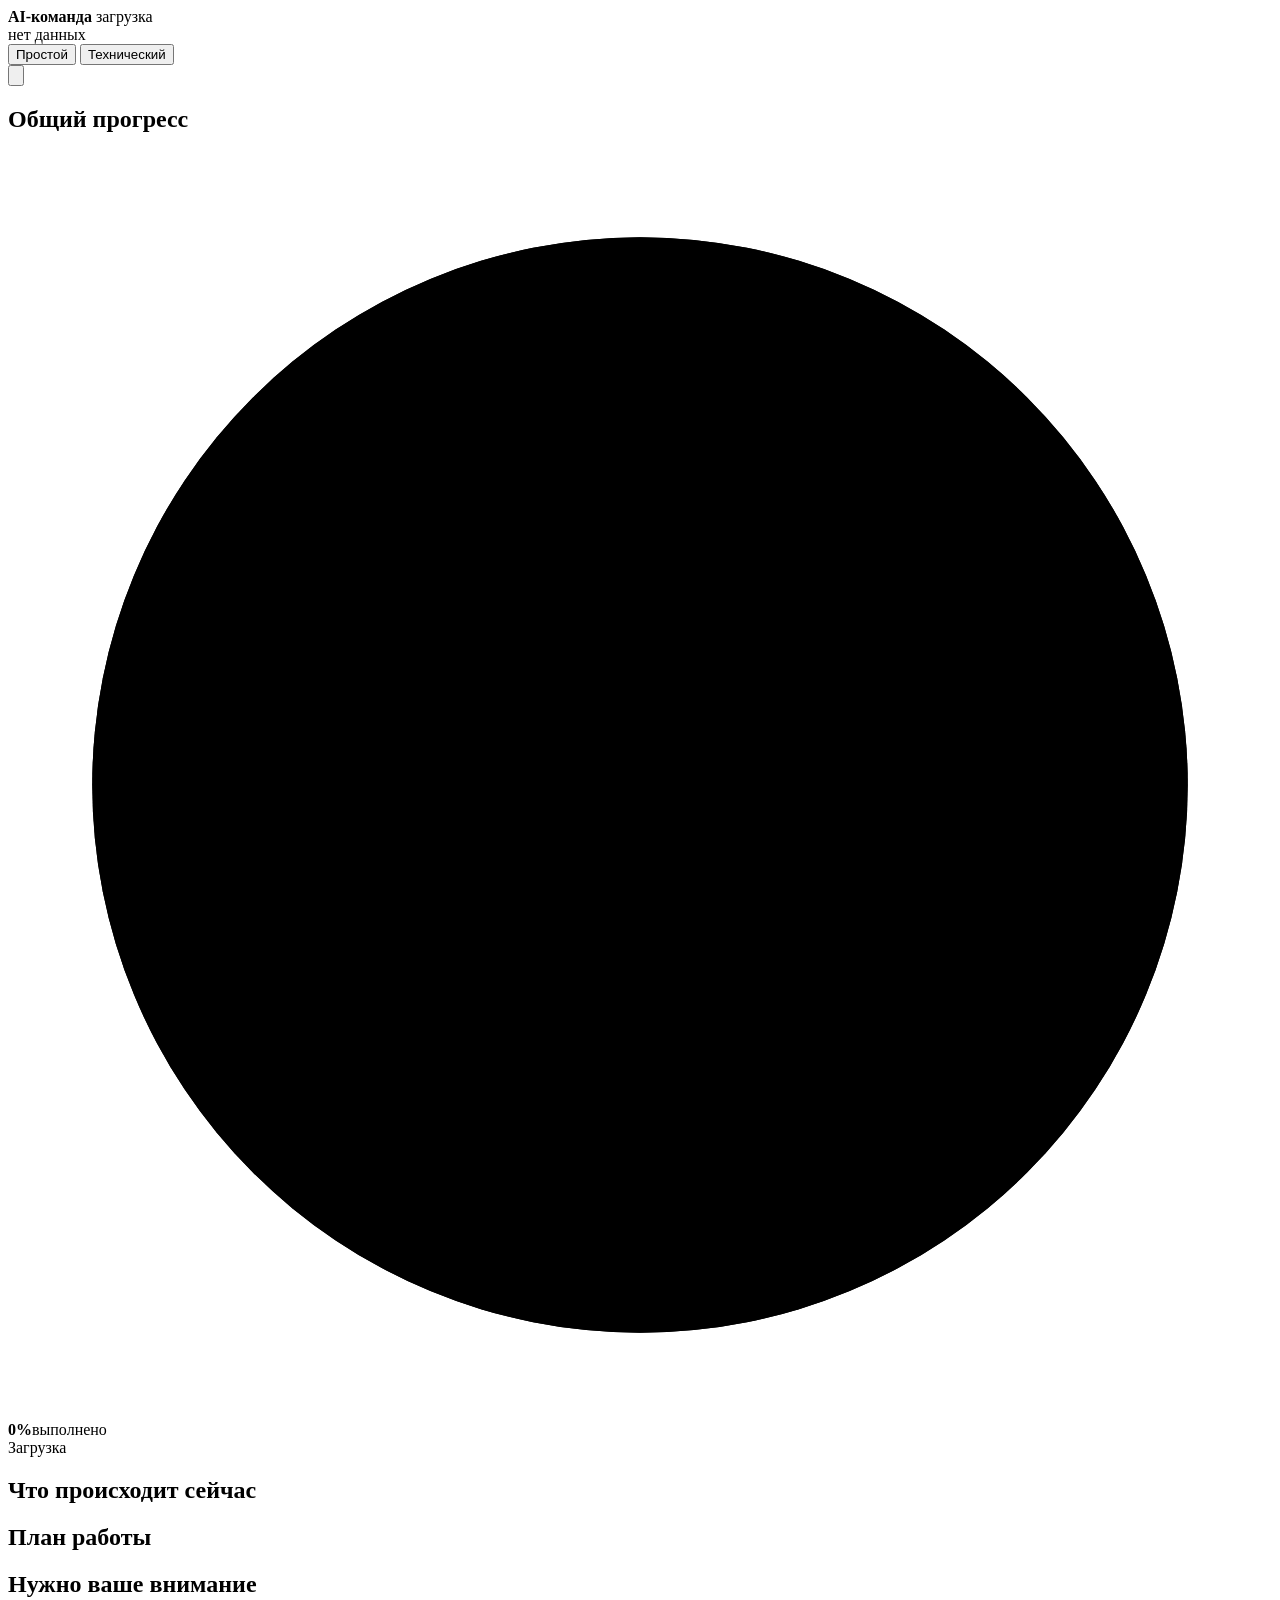
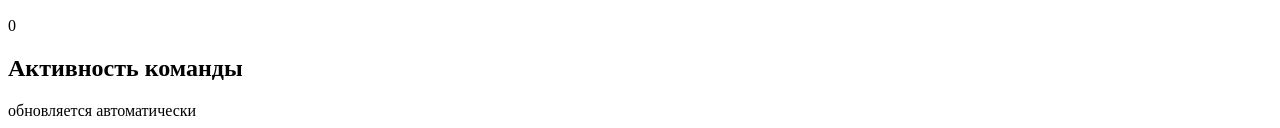
==== plugins/agent-teams/skills/agent-teams/scripts/agent_teams/dashboard/index.html @ 21c328af "v2.1.0a2: Milestone 2, the board for a non-technical owner `team.py ui` serves a read-only local pag" ====
<!doctype html>
<html lang="ru" data-theme="light">
<head>
<meta charset="utf-8">
<meta name="viewport" content="width=device-width, initial-scale=1">
<link rel="icon" href="data:image/svg+xml,%3Csvg xmlns='http://www.w3.org/2000/svg' viewBox='0 0 16 16'%3E%3Ccircle cx='8' cy='8' r='7' fill='%23007AFF'/%3E%3C/svg%3E">
<title>Моя AI-команда</title>
<link rel="stylesheet" href="/static/app.css">
</head>
<body>
<header class="topbar">
  <div class="title">
    <b id="teamName">AI-команда</b>
    <span id="teamGoal">загрузка</span>
  </div>
  <span class="pill" id="runState"><span class="dot idle" id="runDot"></span><span id="runStateText">нет данных</span></span>
  <span class="pill muted hidden" id="elapsed"></span>
  <span class="spacer"></span>
  <div class="seg" role="group" aria-label="Режим отображения">
    <button type="button" id="modeSimple" aria-pressed="true">Простой</button>
    <button type="button" id="modeAdvanced" aria-pressed="false">Технический</button>
  </div>
  <button type="button" class="iconbtn" id="themeBtn" aria-label="Переключить тему">
    <svg class="i" viewBox="0 0 24 24" aria-hidden="true"><circle cx="12" cy="12" r="4"/><path d="M12 2v2M12 20v2M4.9 4.9l1.4 1.4M17.7 17.7l1.4 1.4M2 12h2M20 12h2M4.9 19.1l1.4-1.4M17.7 6.3l1.4-1.4"/></svg>
  </button>
</header>

<main>
  <section class="card" aria-labelledby="progressH">
    <div class="core">
      <div class="cardhead"><h2 id="progressH">Общий прогресс</h2><span class="small muted" id="updatedAt"></span></div>
      <div class="progress">
        <div class="ring" role="img" id="ringImg" aria-label="Выполнено 0 процентов">
          <svg viewBox="0 0 120 120" aria-hidden="true"><circle class="track" cx="60" cy="60" r="52"/><circle class="bar" id="ringBar" cx="60" cy="60" r="52"/></svg>
          <div class="num"><b id="ringPct">0%</b><span>выполнено</span></div>
        </div>
        <div class="story">
          <div class="big" id="storyLine">Загрузка</div>
          <div class="counters" id="counters"></div>
        </div>
      </div>
    </div>
  </section>

  <div class="columns">
    <div class="col" id="colA">
<section class="card" id="nowCard" aria-labelledby="nowH">
      <div class="core">
        <div class="cardhead"><h2 id="nowH">Что происходит сейчас</h2></div>
        <div class="now-list" id="nowList"></div>
      </div>
    </section>
<section class="card" id="planCard" aria-labelledby="planH">
      <div class="core">
        <div class="cardhead"><h2 id="planH">План работы</h2></div>
        <div class="plan" id="planList"></div>
      </div>
    </section>
    </div>
    <div class="col" id="colB">
<section class="card" id="attCard" aria-labelledby="attH">
      <div class="core">
        <div class="cardhead"><h2 id="attH">Нужно ваше внимание</h2><span class="pill" id="attCount">0</span></div>
        <div class="attention-list" id="attList"></div>
      </div>
    </section>
<section class="card" id="feedCard" aria-labelledby="feedH">
      <div class="core">
        <div class="cardhead"><h2 id="feedH">Активность команды</h2><span class="small muted">обновляется автоматически</span></div>
        <div class="feed" id="feed"></div>
      </div>
    </section>
    </div>
  </div>
</main>

<noscript><p>Для работы доски нужен включённый JavaScript.</p></noscript>
<div class="conn" id="conn" role="status"></div>

<script src="/static/app.js"></script>
</body>
</html>
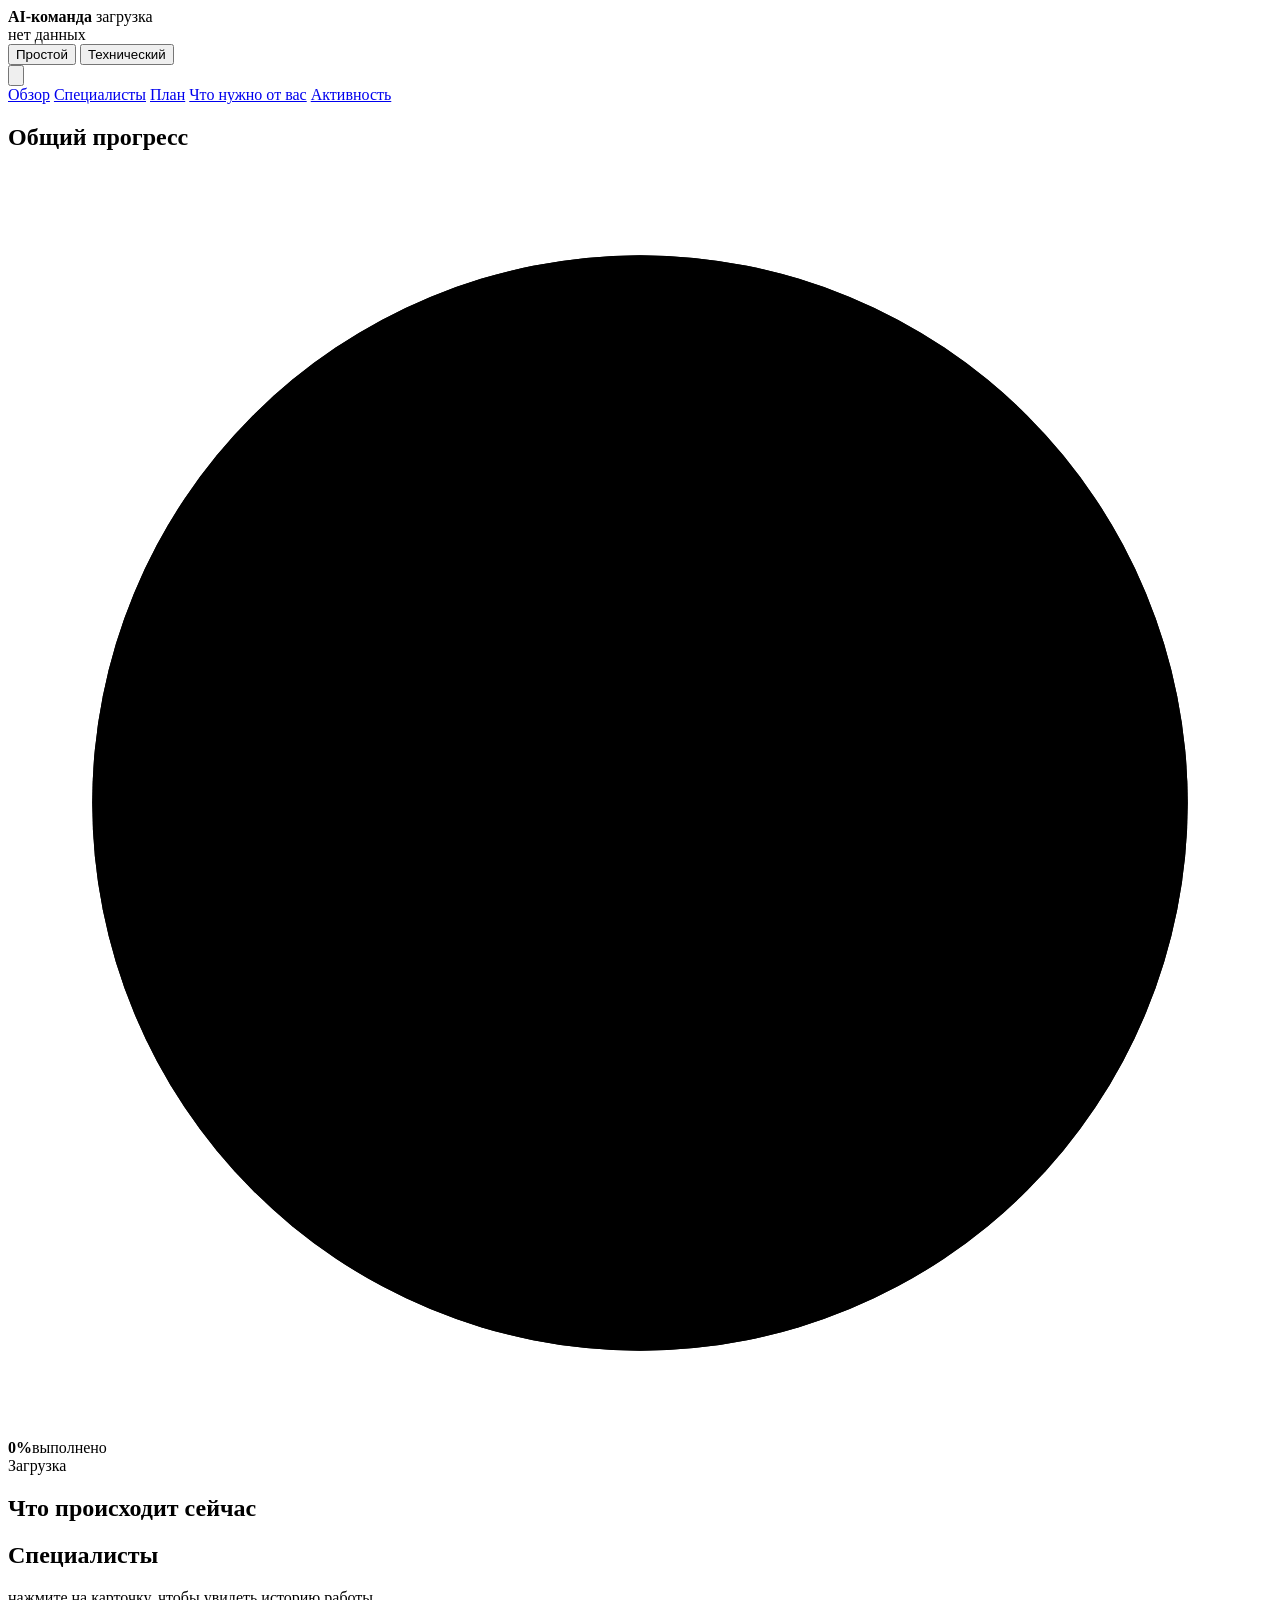
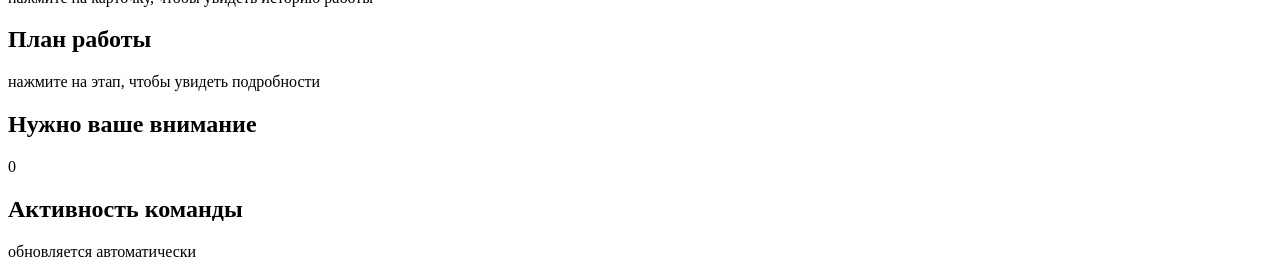
==== commit f7040dd8: "board: specialists, the goal of the team, what comes next, a light poll The first cut of the board w" ====
--- a/plugins/agent-teams/skills/agent-teams/scripts/agent_teams/dashboard/index.html
+++ b/plugins/agent-teams/skills/agent-teams/scripts/agent_teams/dashboard/index.html
@@ -10,10 +10,11 @@
 <body>
 <header class="topbar">
   <div class="title">
-    <b id="teamName">AI-команда</b>
-    <span id="teamGoal">загрузка</span>
+    <b id="projectName">AI-команда</b>
+    <span id="projectGoal">загрузка</span>
   </div>
   <span class="pill" id="runState"><span class="dot idle" id="runDot"></span><span id="runStateText">нет данных</span></span>
+  <span class="pill muted hidden" id="startedAt"></span>
   <span class="pill muted hidden" id="elapsed"></span>
   <span class="spacer"></span>
   <div class="seg" role="group" aria-label="Режим отображения">
@@ -26,6 +27,14 @@
 </header>
 
 <main>
+  <nav class="anchors" aria-label="Разделы">
+    <a href="#progressH">Обзор</a>
+    <a href="#teamH">Специалисты</a>
+    <a href="#planH">План</a>
+    <a href="#attH">Что нужно от вас</a>
+    <a href="#feedH">Активность</a>
+  </nav>
+
   <section class="card" aria-labelledby="progressH">
     <div class="core">
       <div class="cardhead"><h2 id="progressH">Общий прогресс</h2><span class="small muted" id="updatedAt"></span></div>
@@ -50,9 +59,15 @@
         <div class="now-list" id="nowList"></div>
       </div>
     </section>
+<section class="card" id="teamCard" aria-labelledby="teamH">
+      <div class="core">
+        <div class="cardhead"><h2 id="teamH">Специалисты</h2><span class="small muted">нажмите на карточку, чтобы увидеть историю работы</span></div>
+        <div class="team-list" id="teamList"></div>
+      </div>
+    </section>
 <section class="card" id="planCard" aria-labelledby="planH">
       <div class="core">
-        <div class="cardhead"><h2 id="planH">План работы</h2></div>
+        <div class="cardhead"><h2 id="planH">План работы</h2><span class="small muted">нажмите на этап, чтобы увидеть подробности</span></div>
         <div class="plan" id="planList"></div>
       </div>
     </section>
@@ -74,6 +89,16 @@
   </div>
 </main>
 
+<dialog class="sheet" id="sheet" aria-labelledby="sheetTitle">
+  <div class="sheet-head">
+    <h2 id="sheetTitle"></h2>
+    <button type="button" class="iconbtn" id="sheetClose" aria-label="Закрыть">
+      <svg class="i" viewBox="0 0 24 24" aria-hidden="true"><path d="M6 6l12 12M18 6L6 18"/></svg>
+    </button>
+  </div>
+  <div class="sheet-body" id="sheetBody"></div>
+</dialog>
+
 <noscript><p>Для работы доски нужен включённый JavaScript.</p></noscript>
 <div class="conn" id="conn" role="status"></div>
 
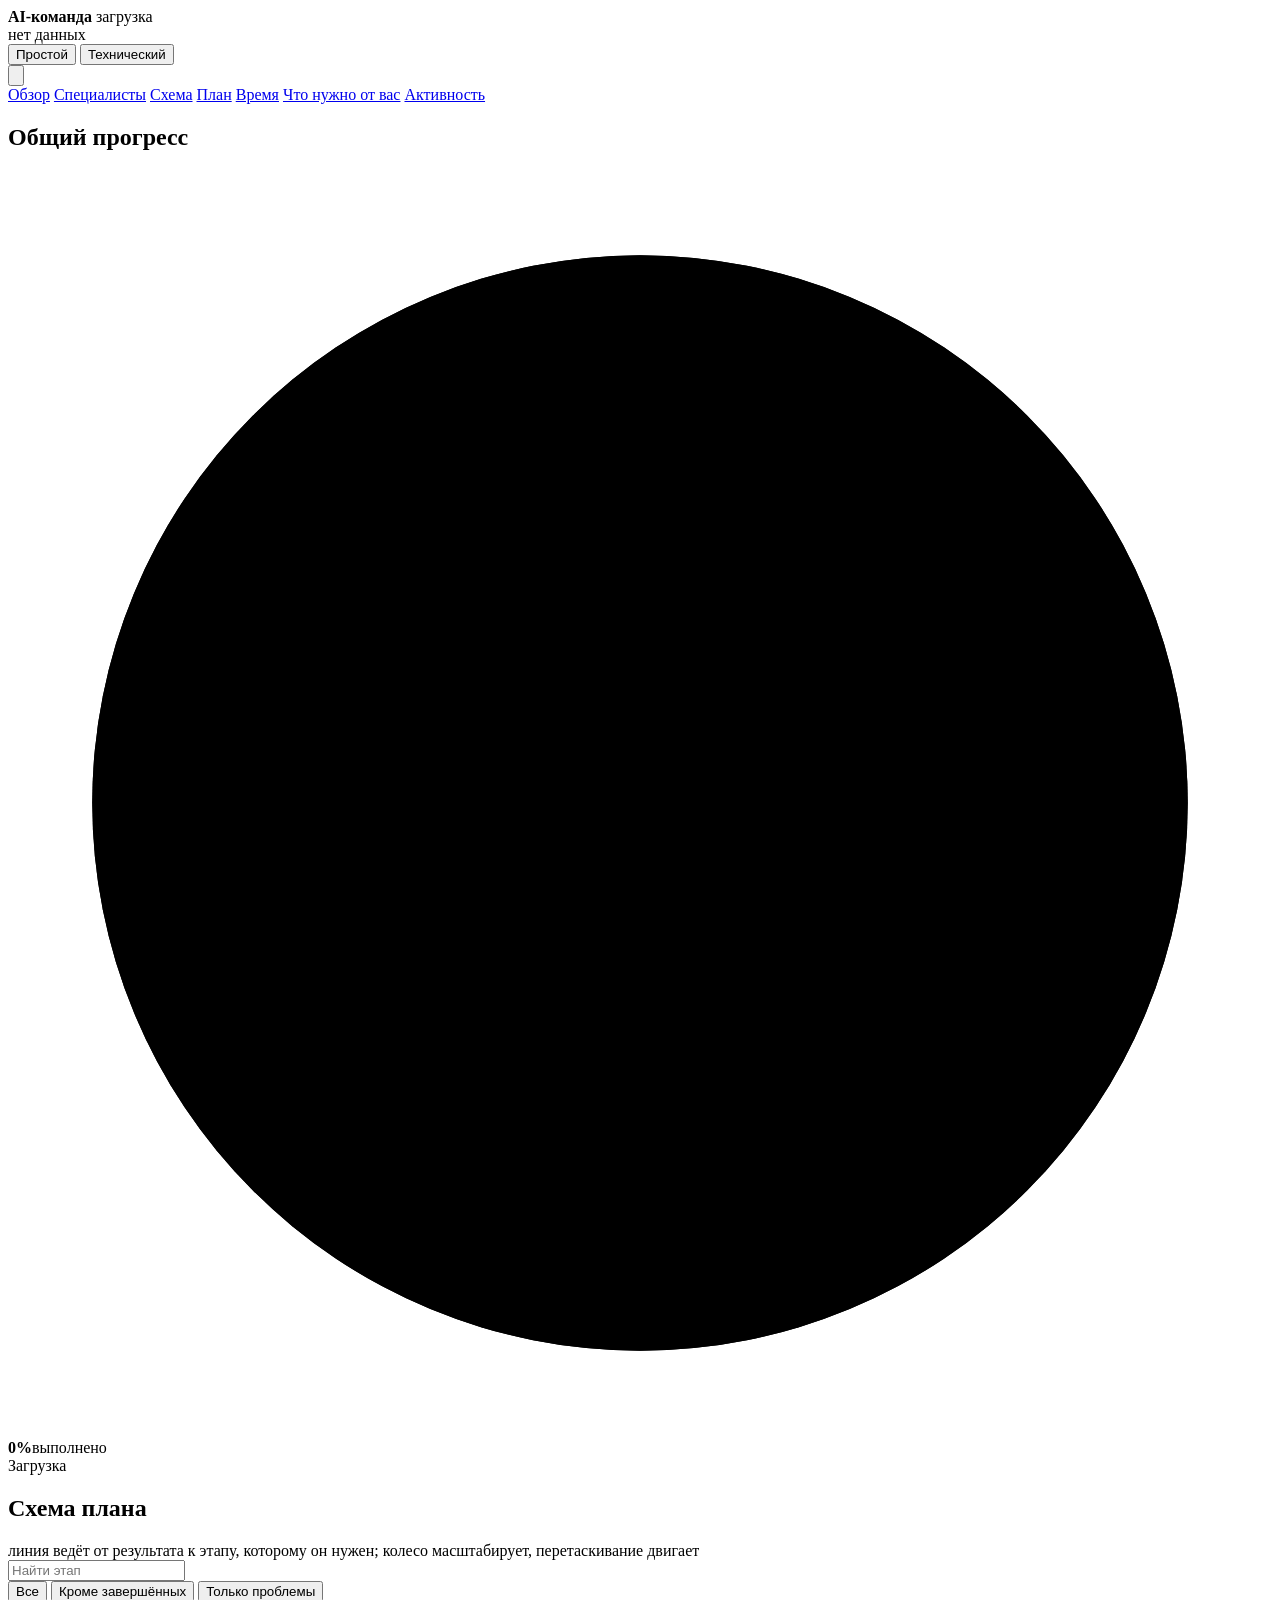
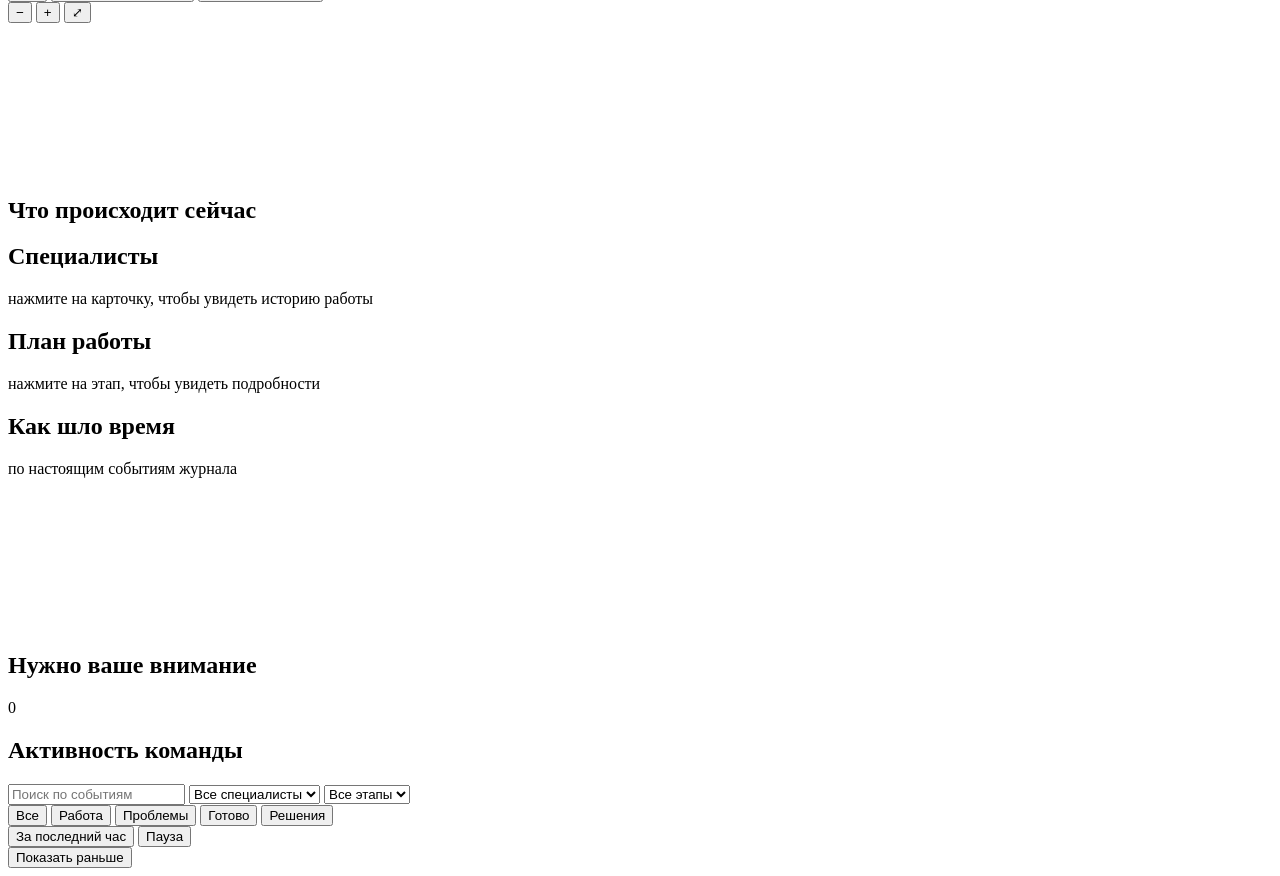
==== commit eeb538b4: "v2.1.0a3: Milestone 3, seeing the work The board shows how the work hangs together and what it produ" ====
--- a/plugins/agent-teams/skills/agent-teams/scripts/agent_teams/dashboard/index.html
+++ b/plugins/agent-teams/skills/agent-teams/scripts/agent_teams/dashboard/index.html
@@ -30,7 +30,9 @@
   <nav class="anchors" aria-label="Разделы">
     <a href="#progressH">Обзор</a>
     <a href="#teamH">Специалисты</a>
+    <a href="#graphH">Схема</a>
     <a href="#planH">План</a>
+    <a href="#timeH">Время</a>
     <a href="#attH">Что нужно от вас</a>
     <a href="#feedH">Активность</a>
   </nav>
@@ -48,6 +50,25 @@
           <div class="counters" id="counters"></div>
         </div>
       </div>
+    </div>
+  </section>
+
+  <section class="card" id="graphCard" aria-labelledby="graphH">
+    <div class="core">
+      <div class="cardhead"><h2 id="graphH">Схема плана</h2><span class="small muted">линия ведёт от результата к этапу, которому он нужен; колесо масштабирует, перетаскивание двигает</span></div>
+        <div class="graph-tools">
+          <input type="search" id="graphSearch" placeholder="Найти этап" aria-label="Поиск этапа" autocomplete="off">
+          <div class="chips" role="group" aria-label="Показать на схеме">
+            <button type="button" class="chip on" data-plan-filter="all" aria-pressed="true">Все</button>
+            <button type="button" class="chip" data-plan-filter="open" aria-pressed="false">Кроме завершённых</button>
+            <button type="button" class="chip" data-plan-filter="problem" aria-pressed="false">Только проблемы</button>
+          </div>
+          <span class="spacer"></span>
+          <button type="button" class="iconbtn small" id="graphZoomOut" aria-label="Уменьшить схему">−</button>
+          <button type="button" class="iconbtn small" id="graphZoomIn" aria-label="Увеличить схему">+</button>
+          <button type="button" class="iconbtn small" id="graphReset" aria-label="Показать схему целиком">⤢</button>
+        </div>
+        <div class="graph-wrap" id="graphWrap"><svg class="graph" id="graph" role="img" aria-label="Схема плана: этапы слева направо"></svg></div>
     </div>
   </section>
 
@@ -71,6 +92,13 @@
         <div class="plan" id="planList"></div>
       </div>
     </section>
+<section class="card" id="timeCard" aria-labelledby="timeH">
+      <div class="core">
+        <div class="cardhead"><h2 id="timeH">Как шло время</h2><span class="small muted">по настоящим событиям журнала</span></div>
+        <div class="legend" id="timeLegend"></div>
+        <div class="timeline-wrap"><svg class="timeline" id="timeline" role="img" aria-label="Лента времени работы команды"></svg></div>
+      </div>
+    </section>
     </div>
     <div class="col" id="colB">
 <section class="card" id="attCard" aria-labelledby="attH">
@@ -81,7 +109,24 @@
     </section>
 <section class="card" id="feedCard" aria-labelledby="feedH">
       <div class="core">
-        <div class="cardhead"><h2 id="feedH">Активность команды</h2><span class="small muted">обновляется автоматически</span></div>
+        <div class="cardhead">
+          <h2 id="feedH">Активность команды</h2>
+          <div class="feed-tools">
+            <input type="search" id="feedSearch" placeholder="Поиск по событиям" aria-label="Поиск по событиям" autocomplete="off">
+            <select id="feedWho" aria-label="Специалист"><option value="">Все специалисты</option></select>
+            <select id="feedTask" aria-label="Этап"><option value="">Все этапы</option></select>
+            <div class="chips" role="group" aria-label="Тип событий">
+              <button type="button" class="chip on" data-feed-kind="all" aria-pressed="true">Все</button>
+              <button type="button" class="chip" data-feed-kind="busy" aria-pressed="false">Работа</button>
+              <button type="button" class="chip" data-feed-kind="problem" aria-pressed="false">Проблемы</button>
+              <button type="button" class="chip" data-feed-kind="done" aria-pressed="false">Готово</button>
+              <button type="button" class="chip" data-feed-kind="manual" aria-pressed="false">Решения</button>
+            </div>
+            <button type="button" class="chip" id="feedHour" aria-pressed="false">За последний час</button>
+            <button type="button" class="chip" id="feedPause" aria-pressed="false">Пауза</button>
+          </div>
+        </div>
+        <button type="button" class="older hidden" id="feedOlder">Показать раньше</button>
         <div class="feed" id="feed"></div>
       </div>
     </section>
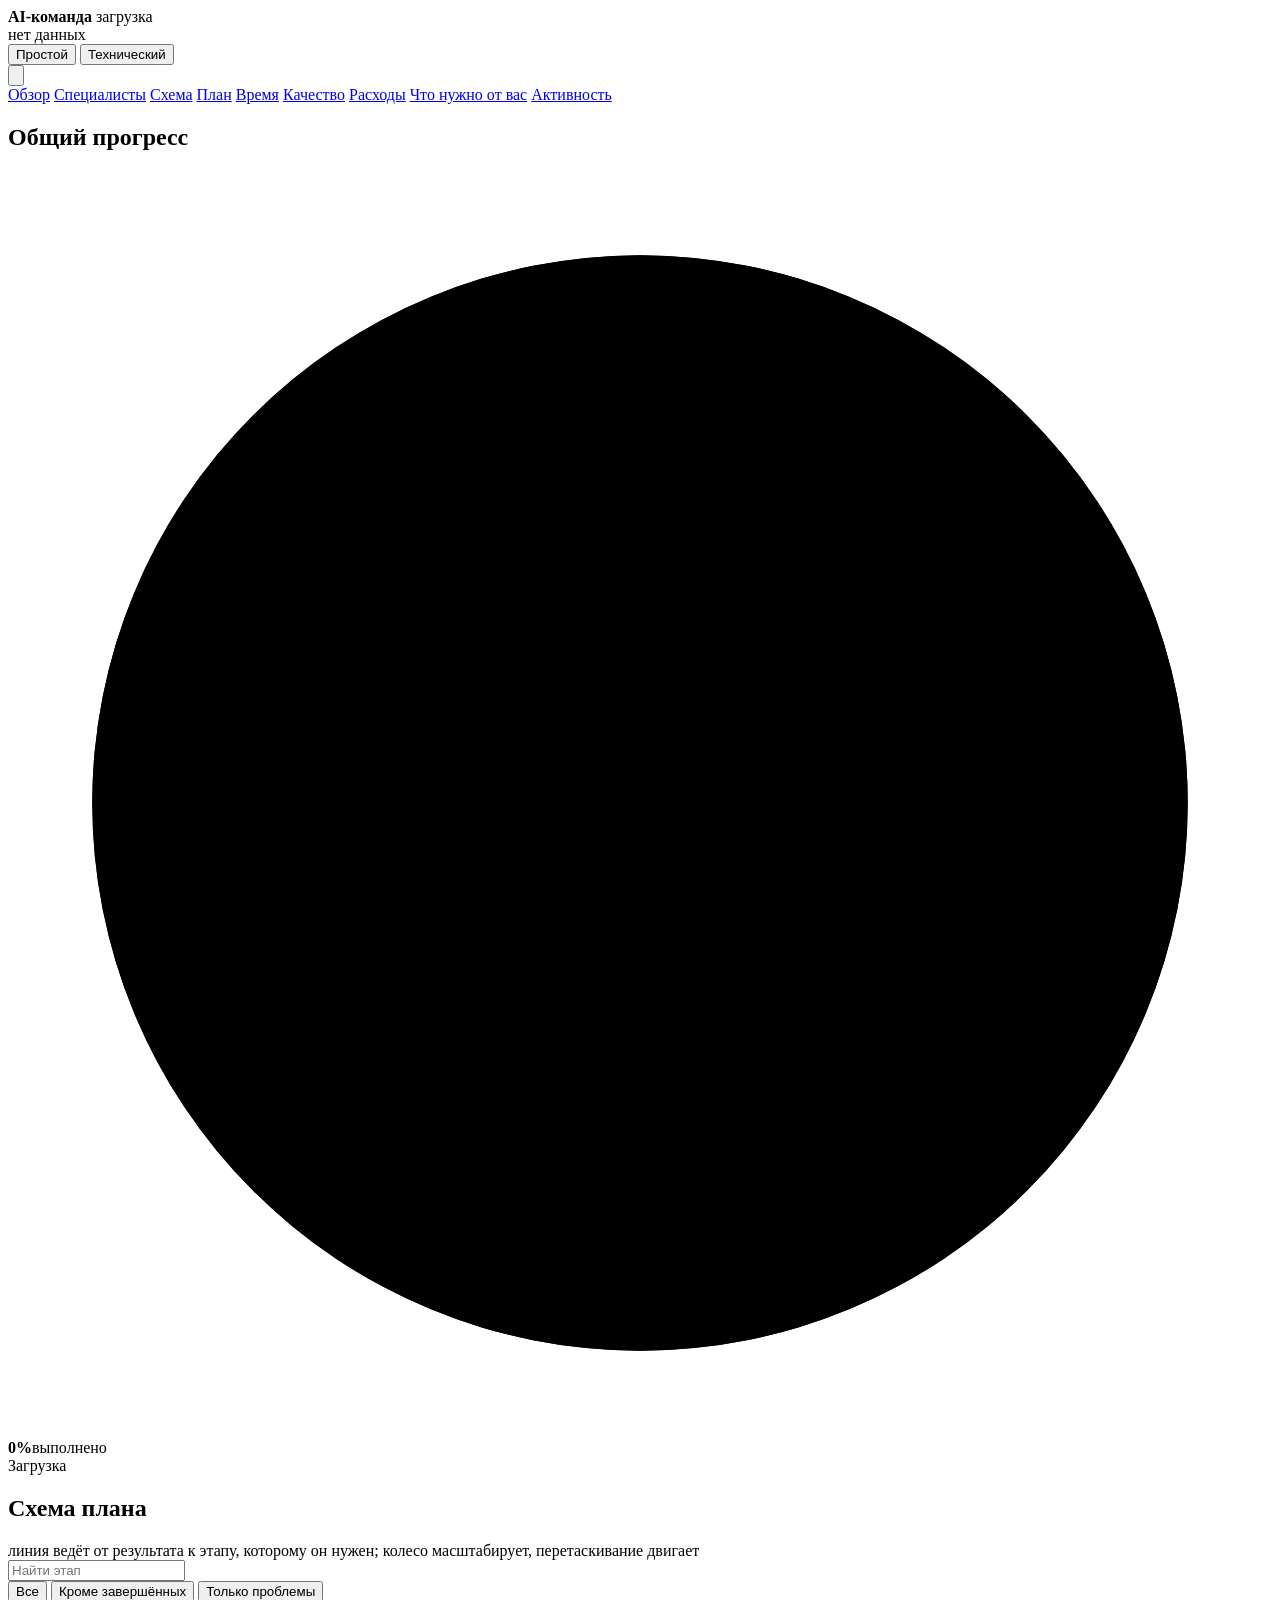
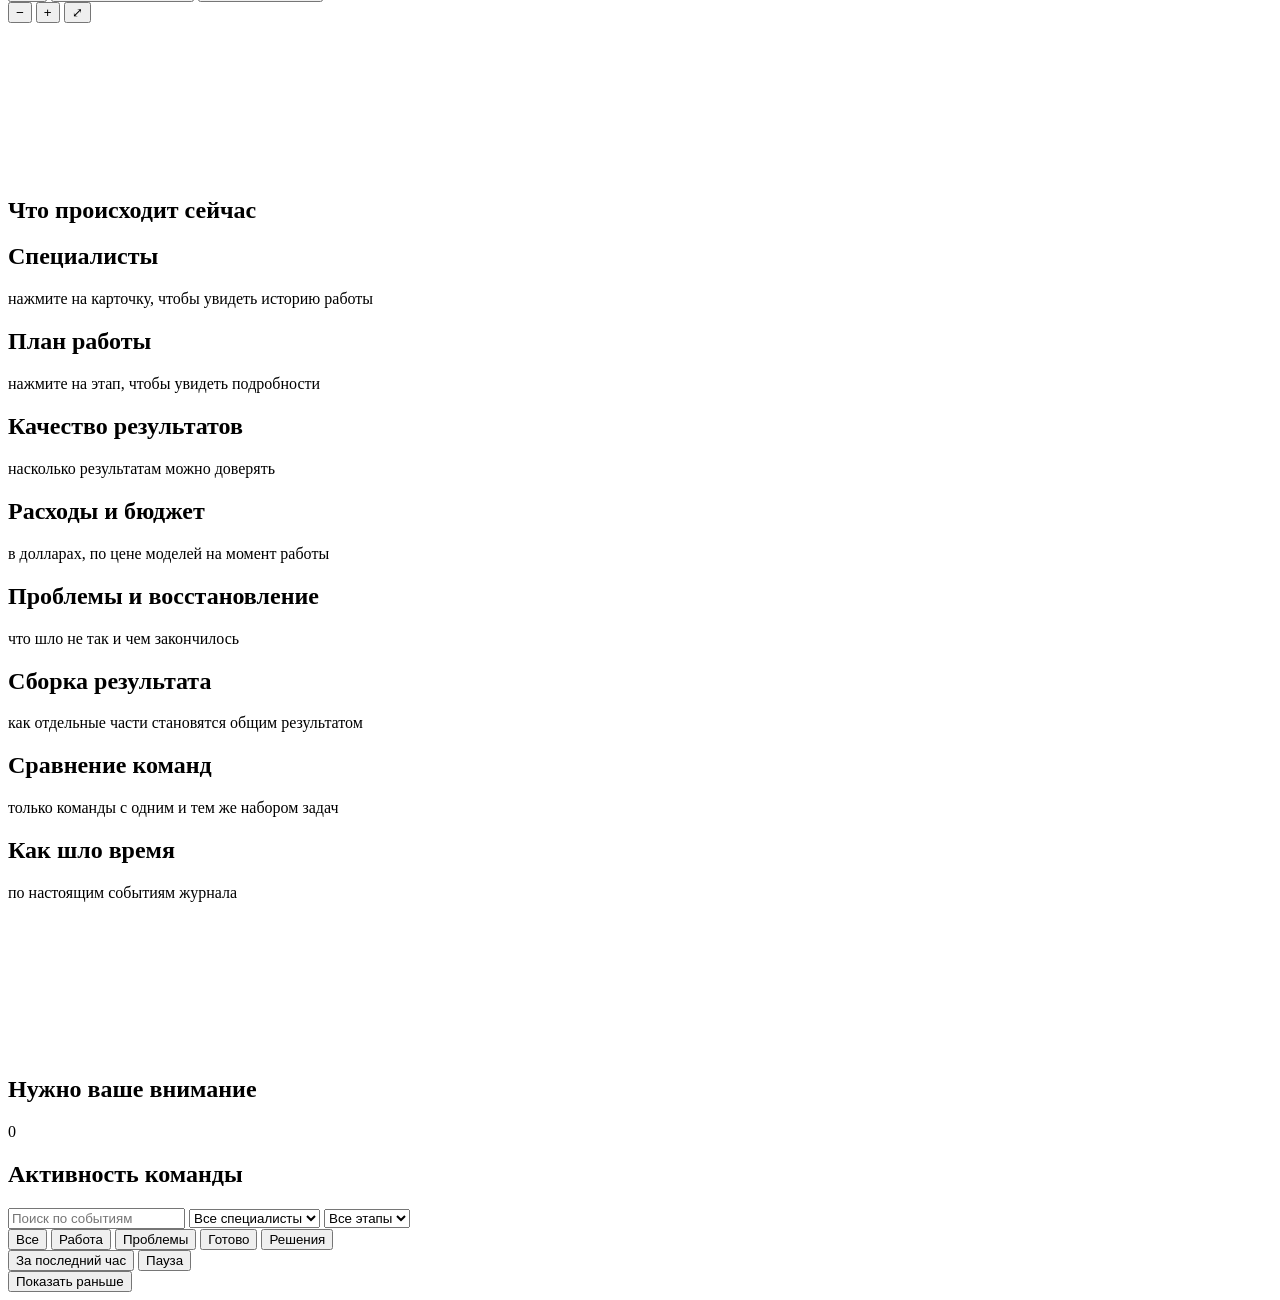
==== commit 33522fe4: "analytics: what the spec asks of quality, cost, problems, integration and the benchmark Found by che" ====
--- a/plugins/agent-teams/skills/agent-teams/scripts/agent_teams/dashboard/index.html
+++ b/plugins/agent-teams/skills/agent-teams/scripts/agent_teams/dashboard/index.html
@@ -33,6 +33,8 @@
     <a href="#graphH">Схема</a>
     <a href="#planH">План</a>
     <a href="#timeH">Время</a>
+    <a href="#qualityH">Качество</a>
+    <a href="#moneyH">Расходы</a>
     <a href="#attH">Что нужно от вас</a>
     <a href="#feedH">Активность</a>
   </nav>
@@ -90,6 +92,36 @@
       <div class="core">
         <div class="cardhead"><h2 id="planH">План работы</h2><span class="small muted">нажмите на этап, чтобы увидеть подробности</span></div>
         <div class="plan" id="planList"></div>
+      </div>
+    </section>
+<section class="card" id="qualityCard" aria-labelledby="qualityH">
+      <div class="core">
+        <div class="cardhead"><h2 id="qualityH">Качество результатов</h2><span class="small muted">насколько результатам можно доверять</span></div>
+        <div id="qualityBody"></div>
+      </div>
+    </section>
+<section class="card" id="moneyCard" aria-labelledby="moneyH">
+      <div class="core">
+        <div class="cardhead"><h2 id="moneyH">Расходы и бюджет</h2><span class="small muted">в долларах, по цене моделей на момент работы</span></div>
+        <div id="moneyBody"></div>
+      </div>
+    </section>
+<section class="card" id="problemCard" aria-labelledby="problemH">
+      <div class="core">
+        <div class="cardhead"><h2 id="problemH">Проблемы и восстановление</h2><span class="small muted">что шло не так и чем закончилось</span></div>
+        <div id="problemBody"></div>
+      </div>
+    </section>
+<section class="card" id="buildCard" aria-labelledby="buildH">
+      <div class="core">
+        <div class="cardhead"><h2 id="buildH">Сборка результата</h2><span class="small muted">как отдельные части становятся общим результатом</span></div>
+        <div id="buildBody"></div>
+      </div>
+    </section>
+<section class="card hidden" id="benchCard" aria-labelledby="benchH">
+      <div class="core">
+        <div class="cardhead"><h2 id="benchH">Сравнение команд</h2><span class="small muted">только команды с одним и тем же набором задач</span></div>
+        <div id="benchBody"></div>
       </div>
     </section>
 <section class="card" id="timeCard" aria-labelledby="timeH">
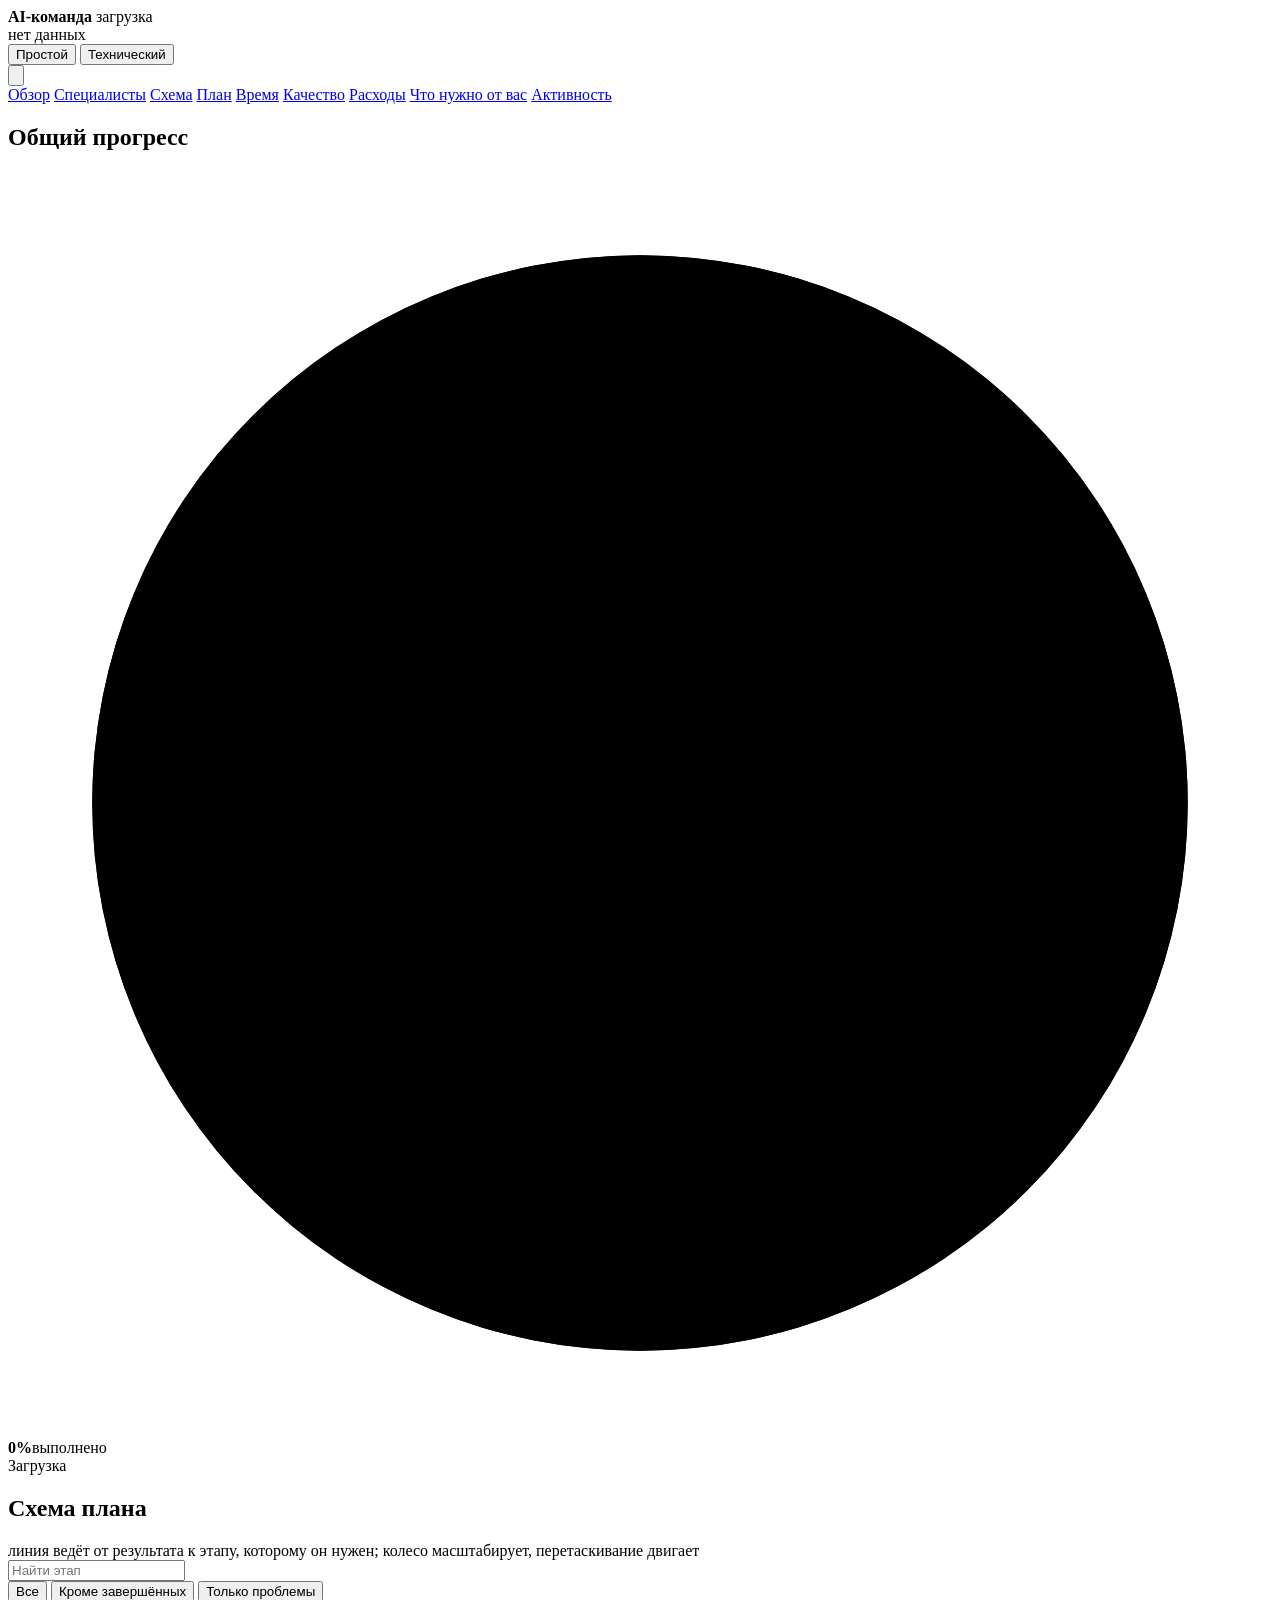
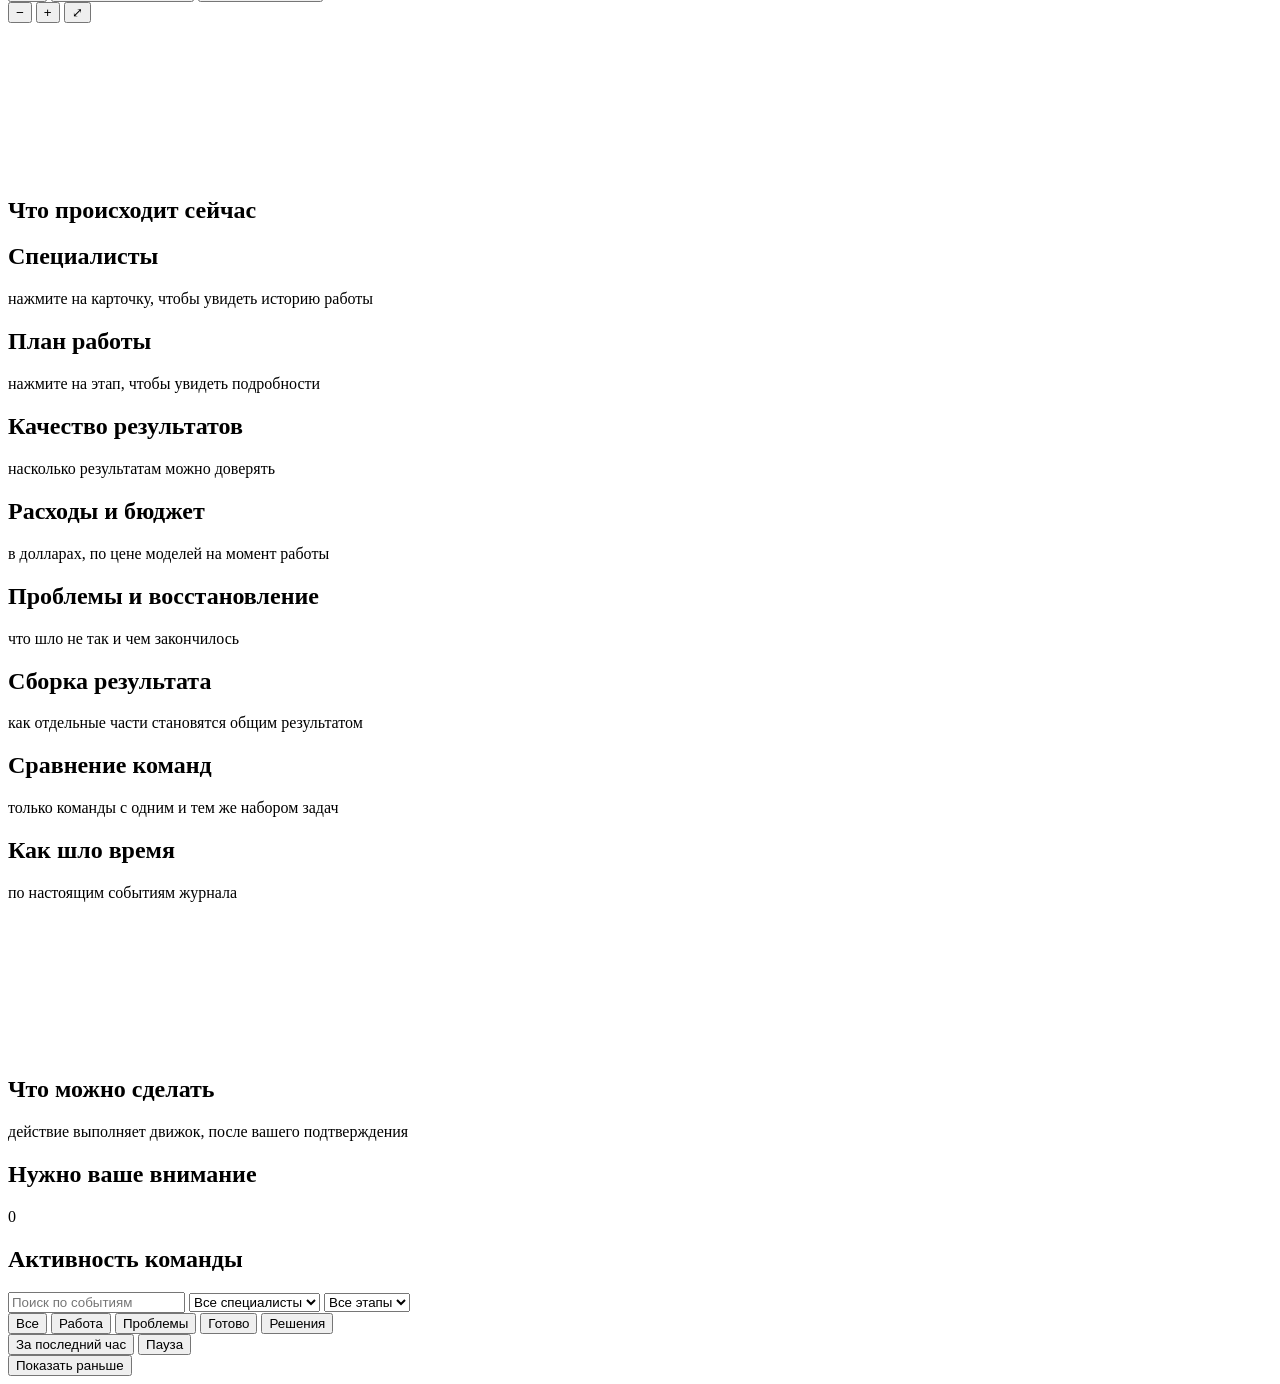
==== commit b295d0a7: "control from the board (v2.1 spec 17) - pause and resume in the engine: the pause is a fact of the r" ====
--- a/plugins/agent-teams/skills/agent-teams/scripts/agent_teams/dashboard/index.html
+++ b/plugins/agent-teams/skills/agent-teams/scripts/agent_teams/dashboard/index.html
@@ -133,6 +133,13 @@
     </section>
     </div>
     <div class="col" id="colB">
+<section class="card hidden" id="actCard" aria-labelledby="actH">
+      <div class="core">
+        <div class="cardhead"><h2 id="actH">Что можно сделать</h2><span class="small muted">действие выполняет движок, после вашего подтверждения</span></div>
+        <div class="actions" id="actList"></div>
+        <p class="action-result" id="actResult" role="status" aria-live="polite"></p>
+      </div>
+    </section>
 <section class="card" id="attCard" aria-labelledby="attH">
       <div class="core">
         <div class="cardhead"><h2 id="attH">Нужно ваше внимание</h2><span class="pill" id="attCount">0</span></div>
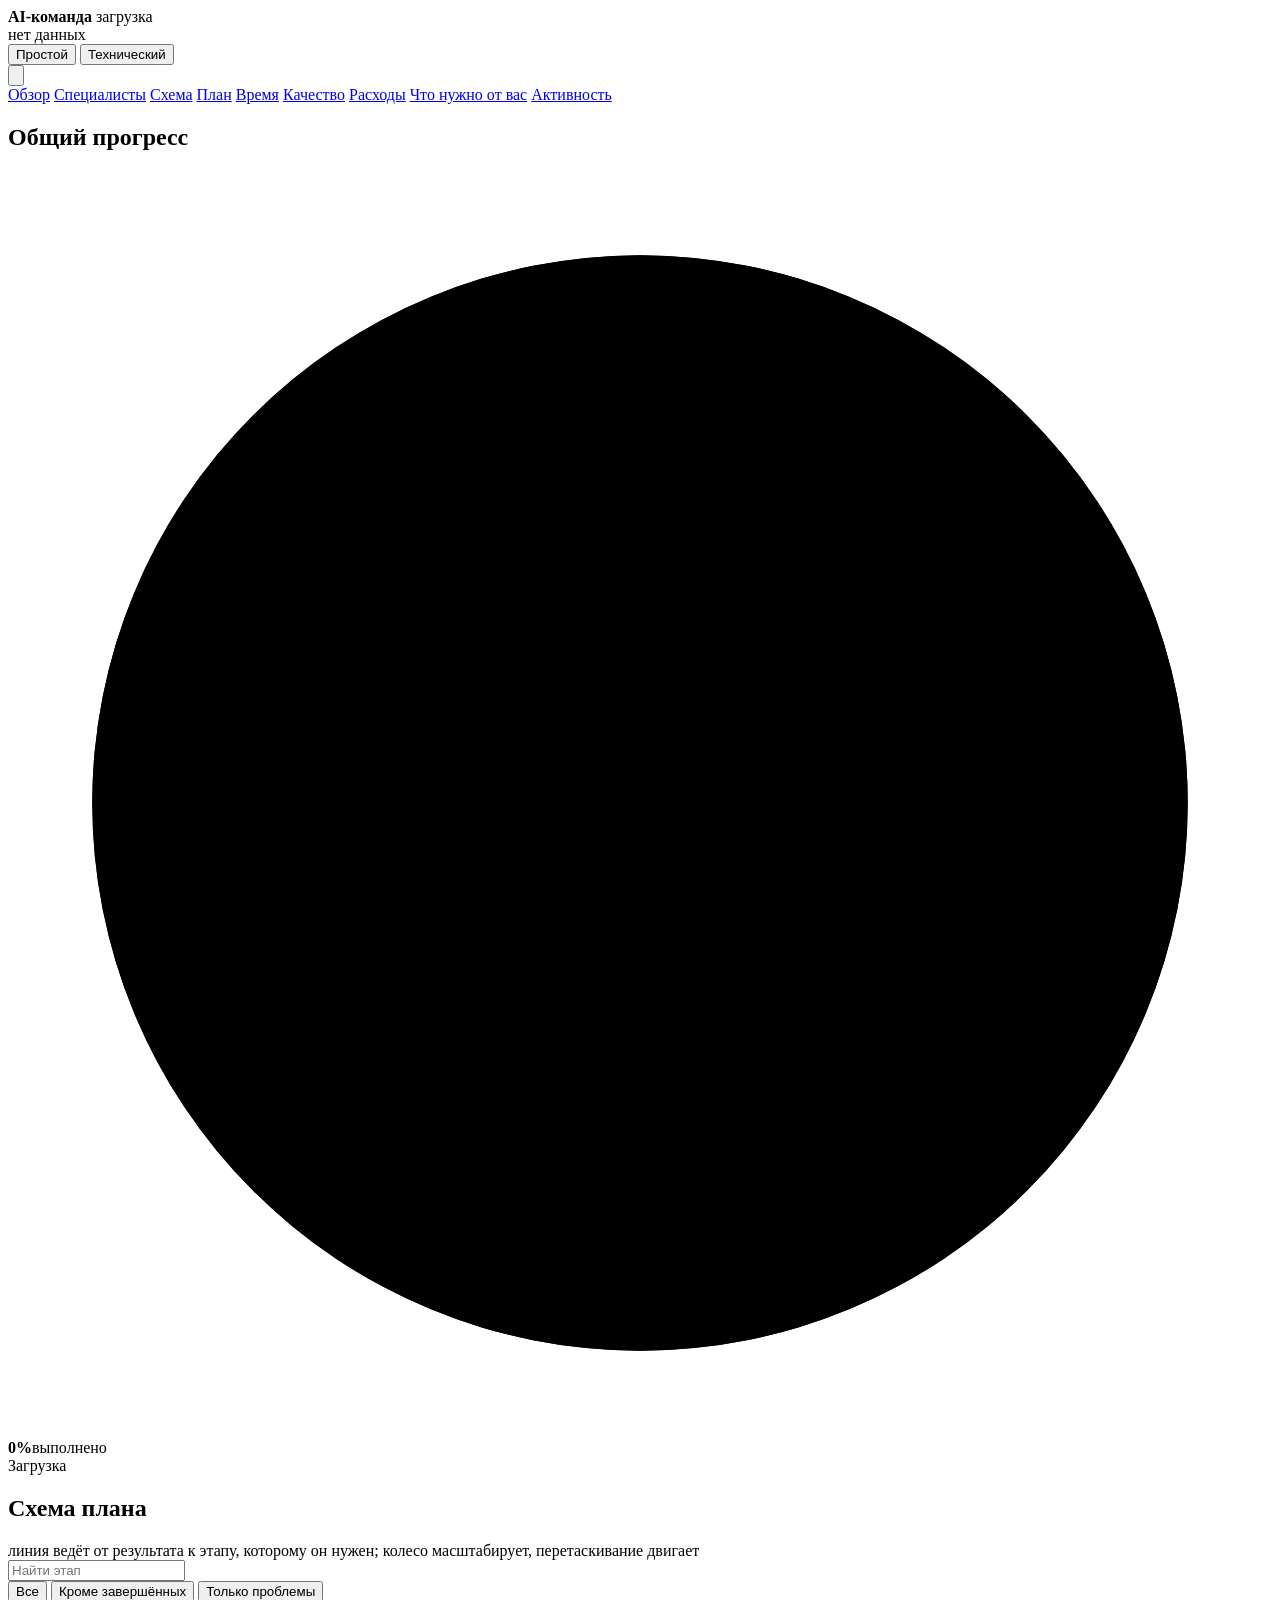
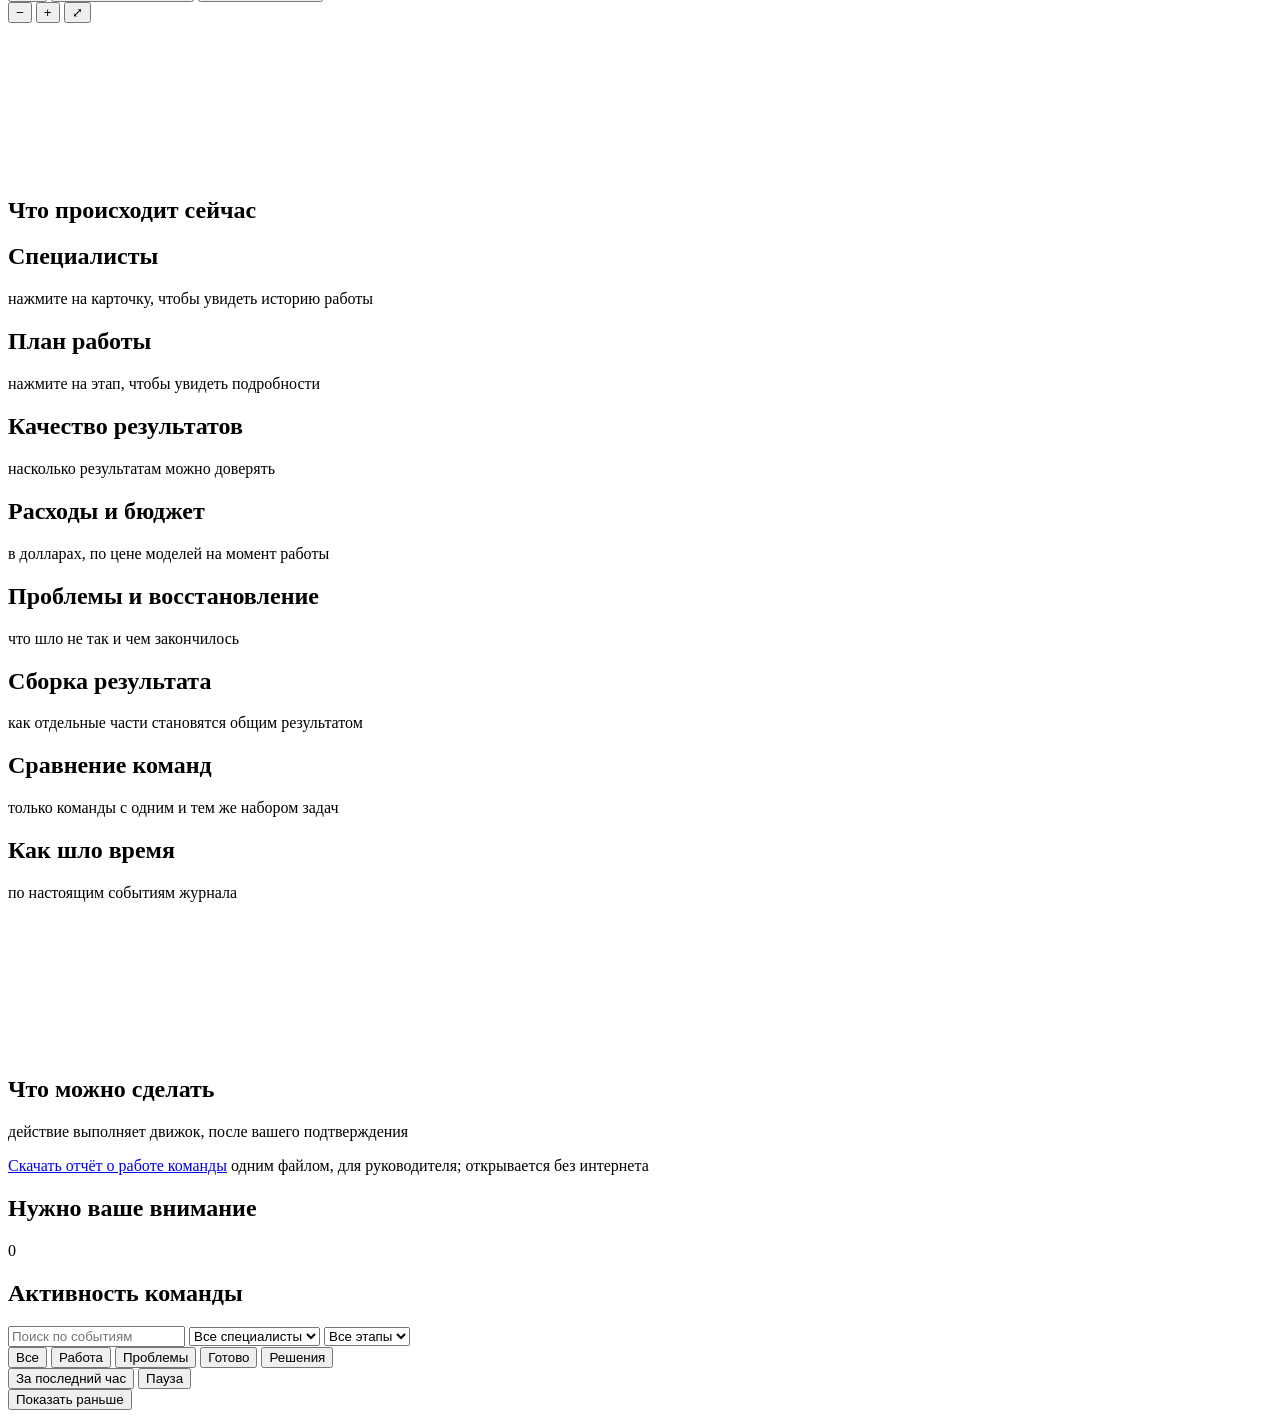
==== commit 6ad117c8: "board: the report for a manager is one click away (v2.1 spec 17 and 18) GET /api/report answers the " ====
--- a/plugins/agent-teams/skills/agent-teams/scripts/agent_teams/dashboard/index.html
+++ b/plugins/agent-teams/skills/agent-teams/scripts/agent_teams/dashboard/index.html
@@ -136,6 +136,7 @@
 <section class="card hidden" id="actCard" aria-labelledby="actH">
       <div class="core">
         <div class="cardhead"><h2 id="actH">Что можно сделать</h2><span class="small muted">действие выполняет движок, после вашего подтверждения</span></div>
+        <p class="report-line"><a class="action" id="reportLink" href="/api/report" download>Скачать отчёт о работе команды</a> <span class="small muted">одним файлом, для руководителя; открывается без интернета</span></p>
         <div class="actions" id="actList"></div>
         <p class="action-result" id="actResult" role="status" aria-live="polite"></p>
       </div>
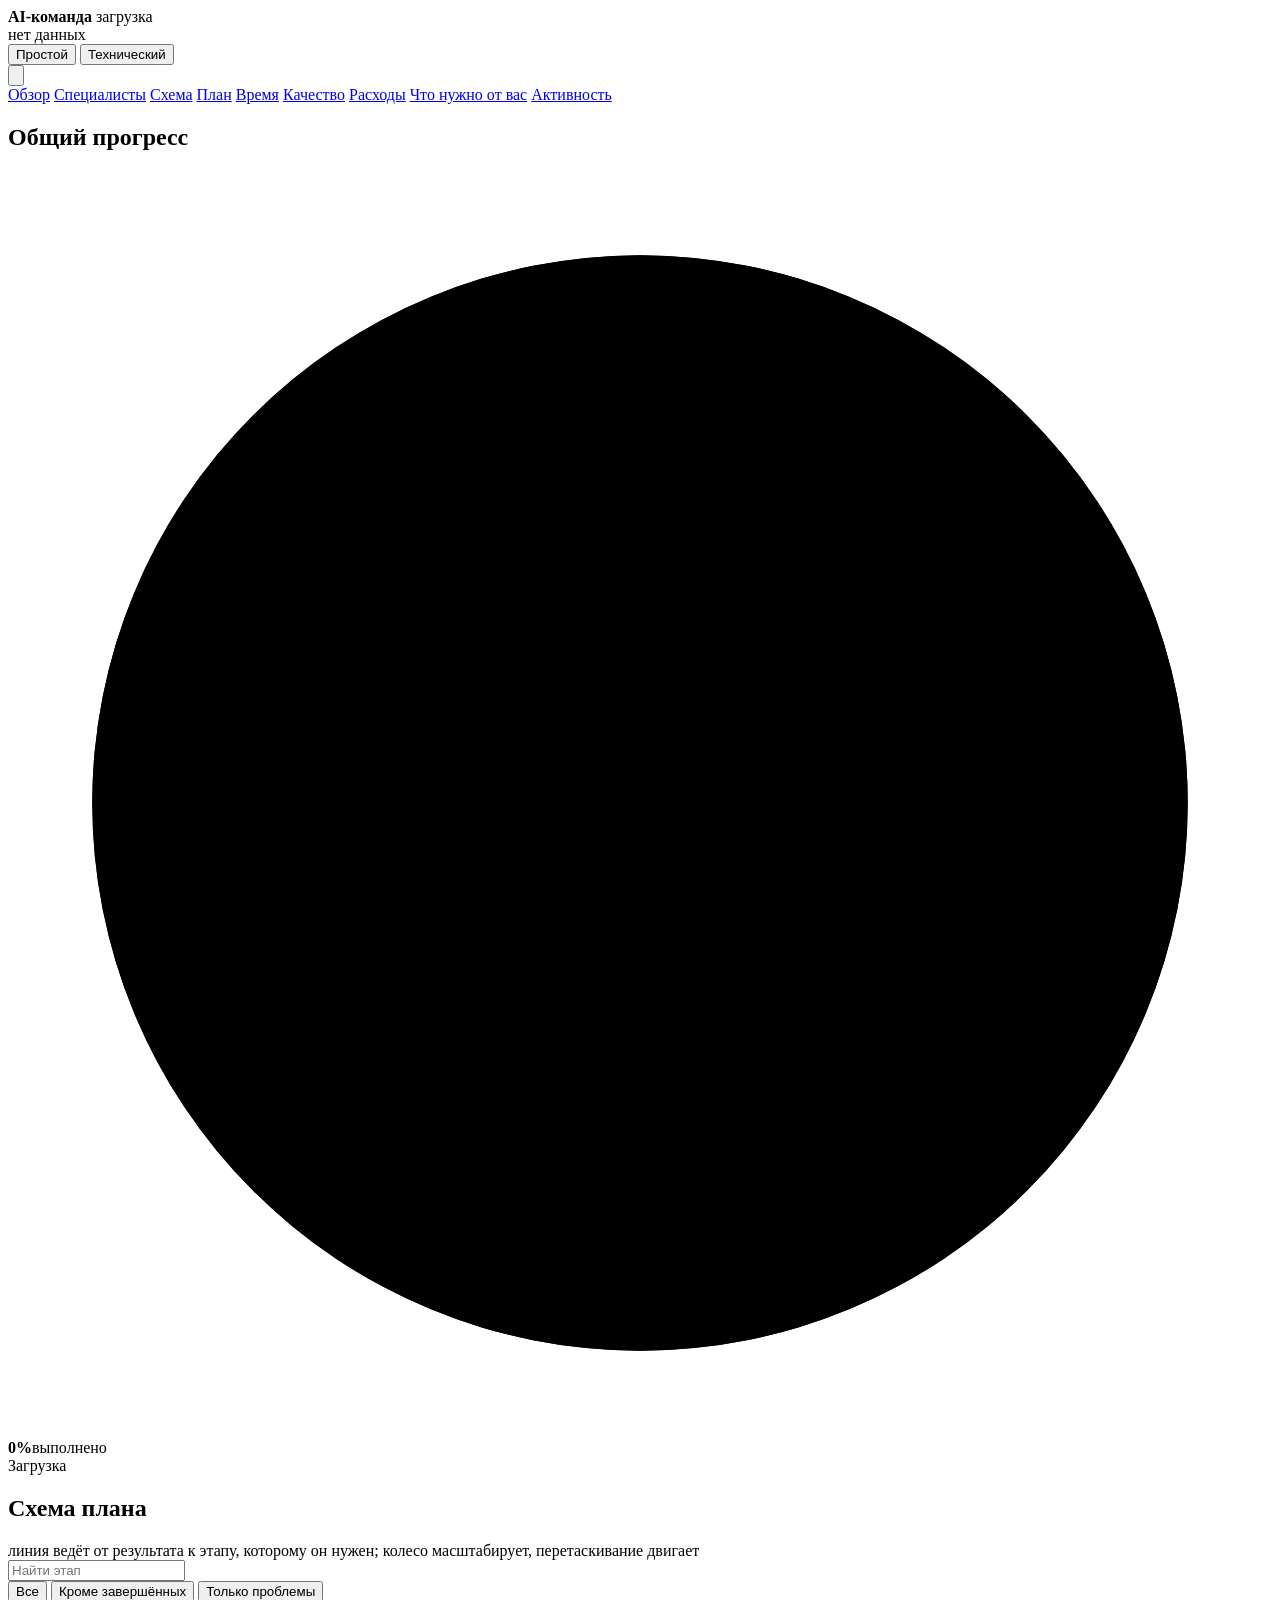
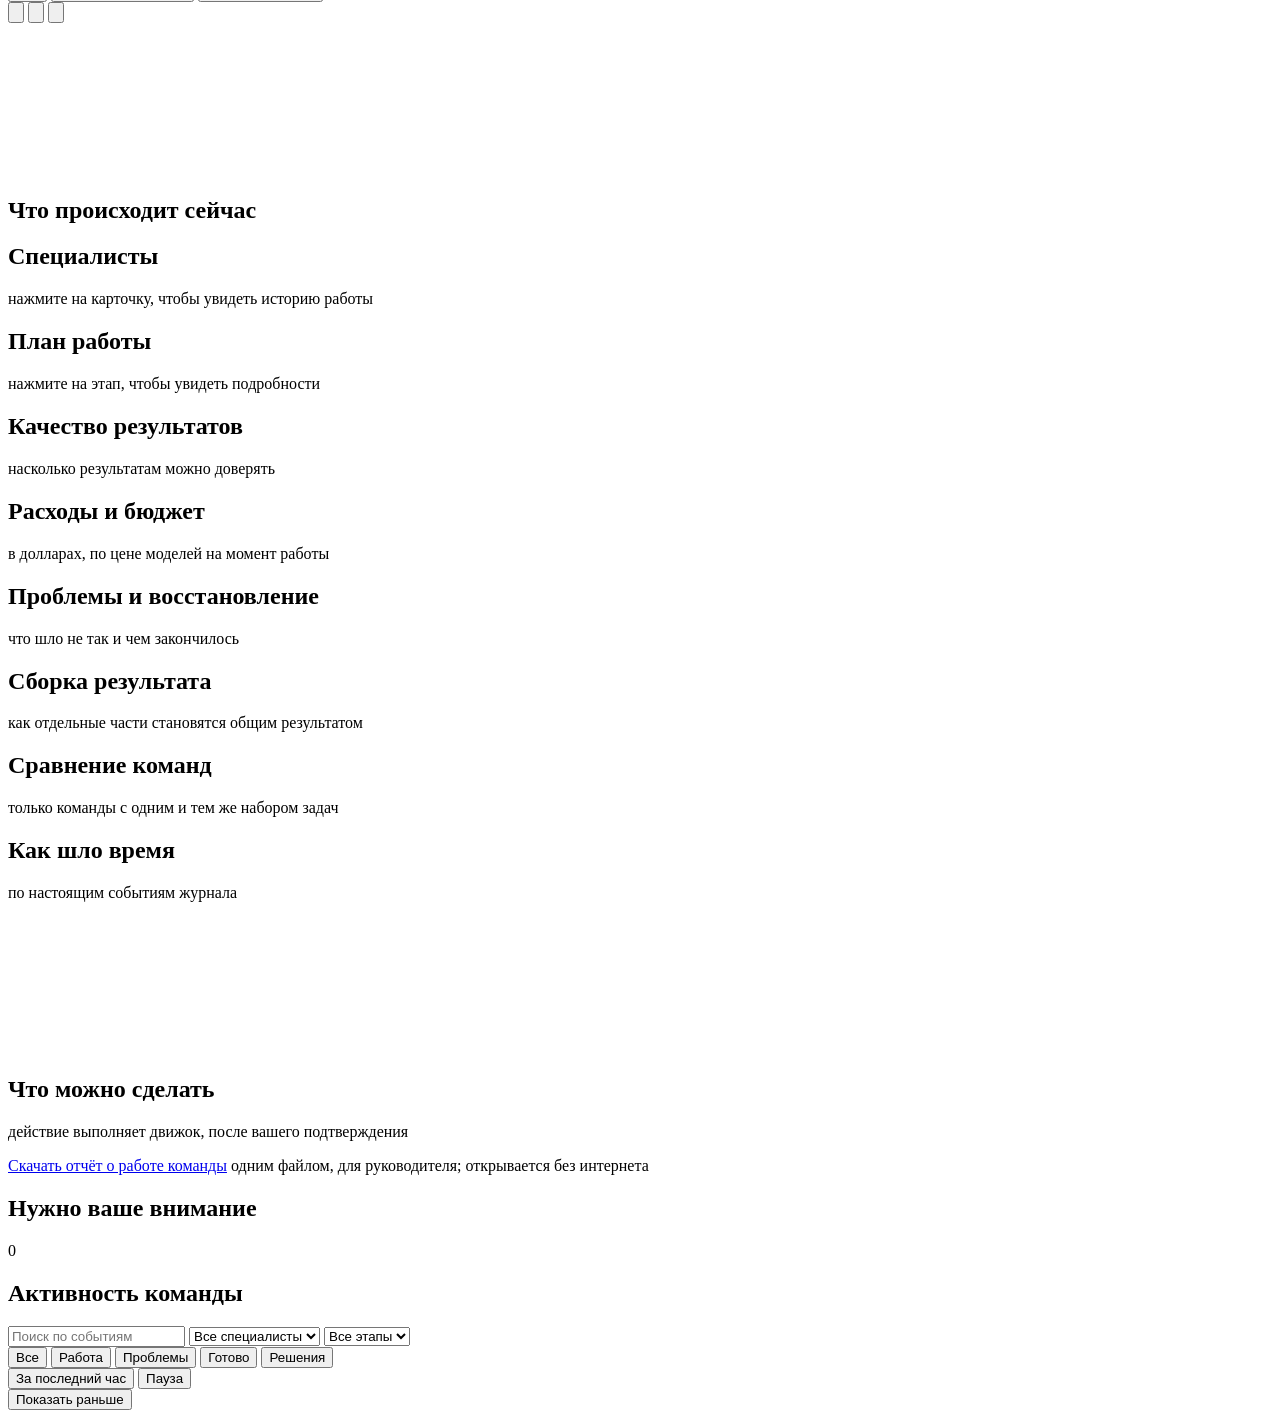
==== commit ab9c7838: "Polish: WCAG AA in both themes, states of every control, the plan graph at its own scale, the report" ====
--- a/plugins/agent-teams/skills/agent-teams/scripts/agent_teams/dashboard/index.html
+++ b/plugins/agent-teams/skills/agent-teams/scripts/agent_teams/dashboard/index.html
@@ -66,9 +66,12 @@
             <button type="button" class="chip" data-plan-filter="problem" aria-pressed="false">Только проблемы</button>
           </div>
           <span class="spacer"></span>
-          <button type="button" class="iconbtn small" id="graphZoomOut" aria-label="Уменьшить схему">−</button>
-          <button type="button" class="iconbtn small" id="graphZoomIn" aria-label="Увеличить схему">+</button>
-          <button type="button" class="iconbtn small" id="graphReset" aria-label="Показать схему целиком">⤢</button>
+          <button type="button" class="iconbtn small" id="graphZoomOut" aria-label="Уменьшить схему">
+            <svg class="i" viewBox="0 0 24 24" aria-hidden="true"><path d="M5 12h14"/></svg></button>
+          <button type="button" class="iconbtn small" id="graphZoomIn" aria-label="Увеличить схему">
+            <svg class="i" viewBox="0 0 24 24" aria-hidden="true"><path d="M12 5v14M5 12h14"/></svg></button>
+          <button type="button" class="iconbtn small" id="graphReset" aria-label="Показать схему целиком">
+            <svg class="i" viewBox="0 0 24 24" aria-hidden="true"><path d="M9 4H4v5M15 4h5v5M9 20H4v-5M15 20h5v-5"/></svg></button>
         </div>
         <div class="graph-wrap" id="graphWrap"><svg class="graph" id="graph" role="img" aria-label="Схема плана: этапы слева направо"></svg></div>
     </div>
@@ -79,43 +82,43 @@
 <section class="card" id="nowCard" aria-labelledby="nowH">
       <div class="core">
         <div class="cardhead"><h2 id="nowH">Что происходит сейчас</h2></div>
-        <div class="now-list" id="nowList"></div>
+        <div class="now-list" id="nowList"><div class="skeleton" aria-hidden="true"><i></i><i></i></div></div>
       </div>
     </section>
 <section class="card" id="teamCard" aria-labelledby="teamH">
       <div class="core">
         <div class="cardhead"><h2 id="teamH">Специалисты</h2><span class="small muted">нажмите на карточку, чтобы увидеть историю работы</span></div>
-        <div class="team-list" id="teamList"></div>
+        <div class="team-list" id="teamList"><div class="skeleton" aria-hidden="true"><i class="tall"></i><i class="tall"></i></div></div>
       </div>
     </section>
 <section class="card" id="planCard" aria-labelledby="planH">
       <div class="core">
         <div class="cardhead"><h2 id="planH">План работы</h2><span class="small muted">нажмите на этап, чтобы увидеть подробности</span></div>
-        <div class="plan" id="planList"></div>
+        <div class="plan" id="planList"><div class="skeleton" aria-hidden="true"><i></i><i></i><i></i></div></div>
       </div>
     </section>
 <section class="card" id="qualityCard" aria-labelledby="qualityH">
       <div class="core">
         <div class="cardhead"><h2 id="qualityH">Качество результатов</h2><span class="small muted">насколько результатам можно доверять</span></div>
-        <div id="qualityBody"></div>
+        <div id="qualityBody"><div class="skeleton" aria-hidden="true"><i class="line"></i><i class="line"></i><i class="tall"></i></div></div>
       </div>
     </section>
 <section class="card" id="moneyCard" aria-labelledby="moneyH">
       <div class="core">
         <div class="cardhead"><h2 id="moneyH">Расходы и бюджет</h2><span class="small muted">в долларах, по цене моделей на момент работы</span></div>
-        <div id="moneyBody"></div>
+        <div id="moneyBody"><div class="skeleton" aria-hidden="true"><i class="line"></i><i class="line"></i><i class="tall"></i></div></div>
       </div>
     </section>
 <section class="card" id="problemCard" aria-labelledby="problemH">
       <div class="core">
         <div class="cardhead"><h2 id="problemH">Проблемы и восстановление</h2><span class="small muted">что шло не так и чем закончилось</span></div>
-        <div id="problemBody"></div>
+        <div id="problemBody"><div class="skeleton" aria-hidden="true"><i class="line"></i><i class="tall"></i><i class="tall"></i></div></div>
       </div>
     </section>
 <section class="card" id="buildCard" aria-labelledby="buildH">
       <div class="core">
         <div class="cardhead"><h2 id="buildH">Сборка результата</h2><span class="small muted">как отдельные части становятся общим результатом</span></div>
-        <div id="buildBody"></div>
+        <div id="buildBody"><div class="skeleton" aria-hidden="true"><i class="line"></i><i></i><i></i><i></i></div></div>
       </div>
     </section>
 <section class="card hidden" id="benchCard" aria-labelledby="benchH">
@@ -144,7 +147,7 @@
 <section class="card" id="attCard" aria-labelledby="attH">
       <div class="core">
         <div class="cardhead"><h2 id="attH">Нужно ваше внимание</h2><span class="pill" id="attCount">0</span></div>
-        <div class="attention-list" id="attList"></div>
+        <div class="attention-list" id="attList"><div class="skeleton" aria-hidden="true"><i class="tall"></i></div></div>
       </div>
     </section>
 <section class="card" id="feedCard" aria-labelledby="feedH">
@@ -162,12 +165,14 @@
               <button type="button" class="chip" data-feed-kind="done" aria-pressed="false">Готово</button>
               <button type="button" class="chip" data-feed-kind="manual" aria-pressed="false">Решения</button>
             </div>
-            <button type="button" class="chip" id="feedHour" aria-pressed="false">За последний час</button>
-            <button type="button" class="chip" id="feedPause" aria-pressed="false">Пауза</button>
+            <div class="toggles">
+              <button type="button" class="chip" id="feedHour" aria-pressed="false">За последний час</button>
+              <button type="button" class="chip" id="feedPause" aria-pressed="false">Пауза</button>
+            </div>
           </div>
         </div>
         <button type="button" class="older hidden" id="feedOlder">Показать раньше</button>
-        <div class="feed" id="feed"></div>
+        <div class="feed" id="feed"><div class="skeleton" aria-hidden="true"><i></i><i></i><i></i><i></i></div></div>
       </div>
     </section>
     </div>
